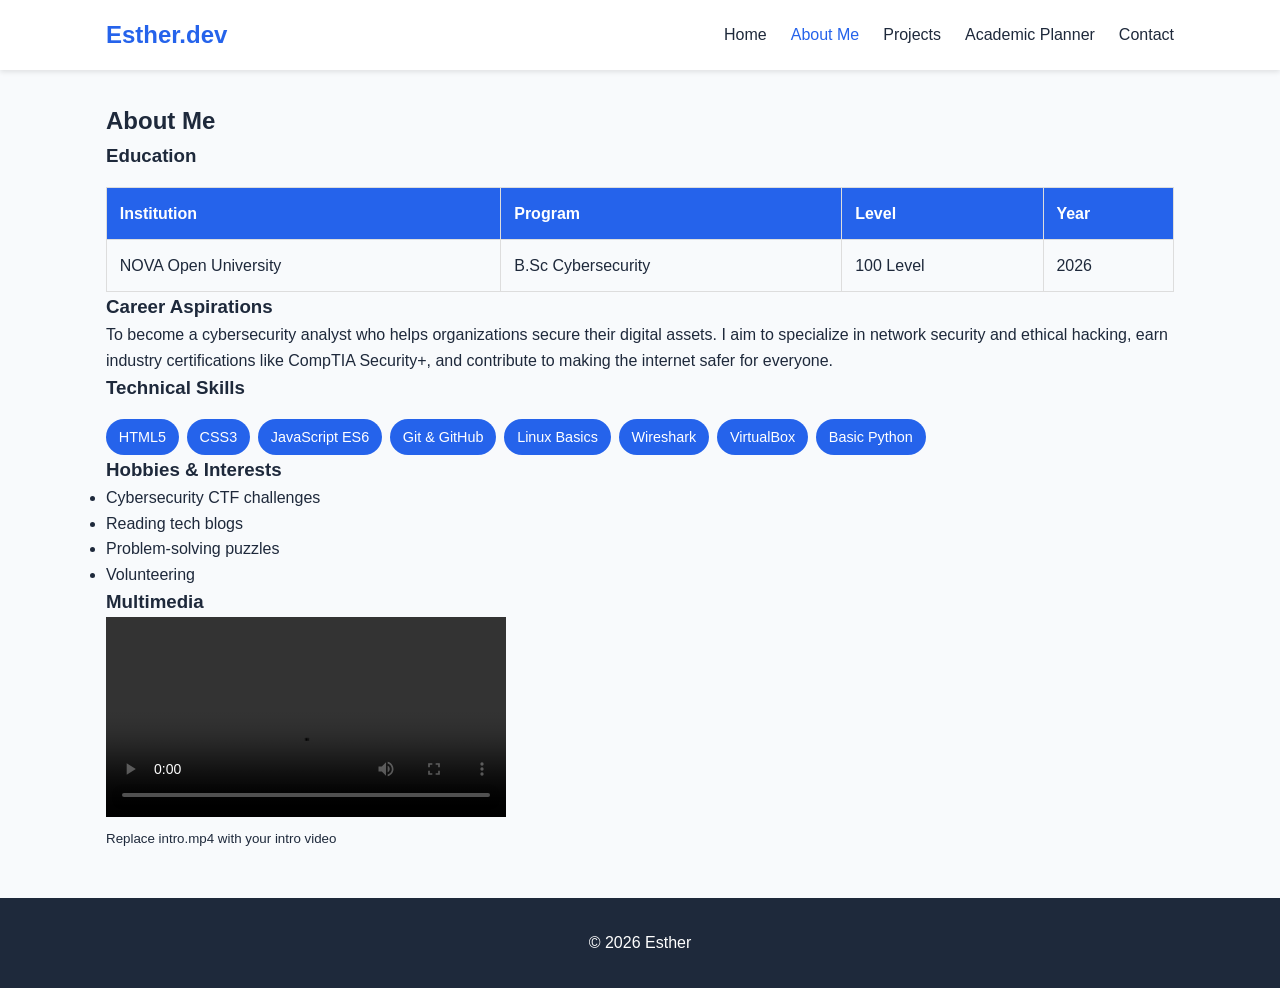
==== about.html @ 93af7aab "Add files via upload" ====
<!DOCTYPE html>
<html lang="en">

<head>
    <meta charset="UTF-8">
    <meta name="viewport" content="width=device-width, initial-scale=1.0">
    <title>About Me | Esther</title>
    <link rel="stylesheet" href="styles.css">
</head>

<body>
    <header>
        <nav>
            <div class="logo">Esther.dev</div>
            <ul class="nav-links">
                <li><a href="index.html">Home</a></li>
                <li><a href="about.html" class="active">About Me</a></li>
                <li><a href="projects.html">Projects</a></li>
                <li><a href="planner.html">Academic Planner</a></li>
                <li><a href="contact.html">Contact</a></li>
            </ul>
        </nav>
    </header>

    <main class="container">
        <section>
            <h2>About Me</h2>

            <article>
                <h3>Education</h3>
                <table>
                    <thead>
                        <tr>
                            <th>Institution</th>
                            <th>Program</th>
                            <th>Level</th>
                            <th>Year</th>
                        </tr>
                    </thead>
                    <tbody>
                        <tr>
                            <td>NOVA Open University</td>
                            <td>B.Sc Cybersecurity</td>
                            <td>100 Level</td>
                            <td>2026</td>
                        </tr>
                    </tbody>
                </table>
            </article>

            <article>
                <h3>Career Aspirations</h3>
                <p>To become a cybersecurity analyst who helps organizations secure their digital assets. I aim to
                    specialize in network security and ethical hacking, earn industry certifications like CompTIA
                    Security+, and contribute to making the internet safer for everyone.</p>
            </article>

            <article>
                <h3>Technical Skills</h3>
                <ul class="skills-list">
                    <li>HTML5</li>
                    <li>CSS3</li>
                    <li>JavaScript ES6</li>
                    <li>Git & GitHub</li>
                    <li>Linux Basics</li>
                    <li>Wireshark</li>
                    <li>VirtualBox</li>
                    <li>Basic Python</li>
                </ul>
            </article>

            <article>
                <h3>Hobbies & Interests</h3>
                <ul>
                    <li>Cybersecurity CTF challenges</li>
                    <li>Reading tech blogs</li>
                    <li>Problem-solving puzzles</li>
                    <li>Volunteering</li>
                </ul>
            </article>

            <article>
                <h3>Multimedia</h3>
                <video controls width="400">
                    <source src="intro.mp4" type="video/mp4">
                    Your browser does not support video.
                </video>
                <p><small>Replace intro.mp4 with your intro video</small></p>
            </article>
        </section>
    </main>

    <footer>
        <p>&copy; 2026 Esther</p>
    </footer>
</body>

</html>
---- styles.css ----
/* Global Styles & Color Scheme */
:root {
    --primary: #2563eb;
    --dark: #1e293b;
    --light: #f8fafc;
    --gray: #64748b;
}

* {
    margin: 0;
    padding: 0;
    box-sizing: border-box;
}

body {
    font-family: 'Segoe UI', sans-serif;
    line-height: 1.6;
    color: var(--dark);
    background: var(--light);
}

.container {
    max-width: 1100px;
    margin: 2rem auto;
    padding: 0 1rem;
}

/* Navigation - Flexbox */
header {
    background: white;
    box-shadow: 0 2px 5px rgba(0, 0, 0, 0.1);
}

nav {
    display: flex;
    justify-content: space-between;
    align-items: center;
    padding: 1rem;
    max-width: 1100px;
    margin: auto;
}

.logo {
    font-weight: bold;
    font-size: 1.5rem;
    color: var(--primary);
}

.nav-links {
    display: flex;
    list-style: none;
    gap: 1.5rem;
}

.nav-links a {
    text-decoration: none;
    color: var(--dark);
    transition: color 0.3s;
}

.nav-links a:hover,
.nav-links a.active {
    color: var(--primary);
}

/* Hero - Grid */
.hero {
    display: grid;
    grid-template-columns: 1fr 1fr;
    gap: 2rem;
    align-items: center;
    padding: 4rem 1rem;
    max-width: 1100px;
    margin: auto;
}

.hero img {
    width: 100%;
    border-radius: 10px;
}

.btn {
    display: inline-block;
    background: var(--primary);
    color: white;
    padding: 0.8rem 1.5rem;
    border-radius: 5px;
    text-decoration: none;
    transition: transform 0.2s;
}

.btn:hover {
    transform: translateY(-2px);
}

/* Projects - Grid */
.projects-grid {
    display: grid;
    grid-template-columns: repeat(auto-fit, minmax(300px, 1fr));
    gap: 2rem;
    margin-top: 2rem;
}

.project-card {
    background: white;
    padding: 1rem;
    border-radius: 8px;
    box-shadow: 0 2px 8px rgba(0, 0, 0, 0.1);
    transition: transform 0.3s;
}

.project-card:hover {
    transform: translateY(-5px);
}

.project-card img {
    width: 100%;
    height: 200px;
    object-fit: cover;
    border-radius: 5px;
}

/* Skills List */
.skills-list {
    display: flex;
    flex-wrap: wrap;
    gap: 0.5rem;
    list-style: none;
    margin-top: 1rem;
}

.skills-list li {
    background: var(--primary);
    color: white;
    padding: 0.4rem 0.8rem;
    border-radius: 20px;
    font-size: 0.9rem;
}

/* Table */
table {
    width: 100%;
    border-collapse: collapse;
    margin-top: 1rem;
}

th,
td {
    padding: 0.8rem;
    border: 1px solid #ddd;
    text-align: left;
}

th {
    background: var(--primary);
    color: white;
}

/* Form */
form {
    display: flex;
    flex-direction: column;
    gap: 1rem;
    max-width: 500px;
}

input,
textarea,
button {
    padding: 0.8rem;
    border: 1px solid #ccc;
    border-radius: 5px;
    font-family: inherit;
}

button {
    background: var(--primary);
    color: white;
    border: none;
    cursor: pointer;
    transition: background 0.3s;
}

button:hover {
    background: #1d4ed8;
}

.error {
    color: red;
    font-size: 0.85rem;
}

/* Planner */
.planner {
    max-width: 600px;
    margin: 2rem auto;
}

#task-list {
    list-style: none;
    margin-top: 1rem;
}

#task-list li {
    background: white;
    padding: 1rem;
    margin-bottom: 0.5rem;
    display: flex;
    justify-content: space-between;
    align-items: center;
    border-radius: 5px;
}

#task-list li.completed {
    text-decoration: line-through;
    opacity: 0.6;
}

#task-list button {
    background: #ef4444;
    padding: 0.4rem 0.8rem;
}

/* Footer */
footer {
    text-align: center;
    padding: 2rem;
    margin-top: 3rem;
    background: var(--dark);
    color: white;
}

/* Responsive - Mobile First */
@media (max-width: 768px) {
    .hero {
        grid-template-columns: 1fr;
        text-align: center;
    }

    .nav-links {
        gap: 0.8rem;
        font-size: 0.9rem;
    }
}
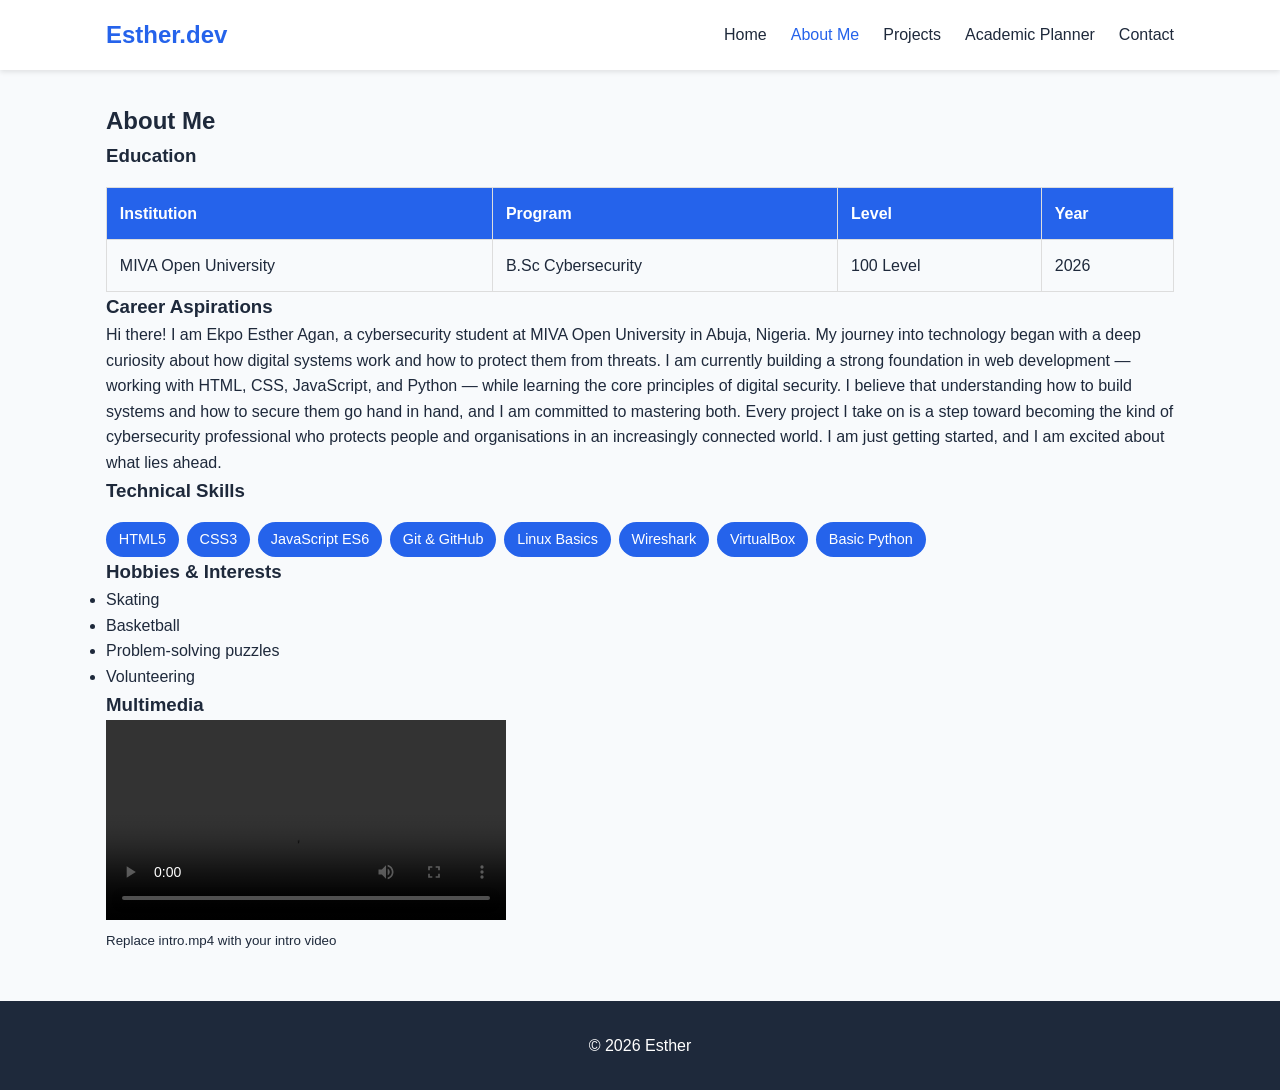
==== commit a8093d4f: "Update about.html" ====
--- a/about.html
+++ b/about.html
@@ -39,7 +39,7 @@
                     </thead>
                     <tbody>
                         <tr>
-                            <td>NOVA Open University</td>
+                            <td>MIVA Open University</td>
                             <td>B.Sc Cybersecurity</td>
                             <td>100 Level</td>
                             <td>2026</td>
@@ -50,9 +50,11 @@
 
             <article>
                 <h3>Career Aspirations</h3>
-                <p>To become a cybersecurity analyst who helps organizations secure their digital assets. I aim to
-                    specialize in network security and ethical hacking, earn industry certifications like CompTIA
-                    Security+, and contribute to making the internet safer for everyone.</p>
+                <p>Hi there! I am Ekpo Esther Agan, a cybersecurity student at MIVA Open University in Abuja, Nigeria. My journey into technology began with a deep curiosity about how digital systems work and how to protect them from threats.
+
+I am currently building a strong foundation in web development — working with HTML, CSS, JavaScript, and Python — while learning the core principles of digital security. I believe that understanding how to build systems and how to secure them go hand in hand, and I am committed to mastering both.
+
+Every project I take on is a step toward becoming the kind of cybersecurity professional who protects people and organisations in an increasingly connected world. I am just getting started, and I am excited about what lies ahead.</p>
             </article>
 
             <article>
@@ -72,8 +74,8 @@
             <article>
                 <h3>Hobbies & Interests</h3>
                 <ul>
-                    <li>Cybersecurity CTF challenges</li>
-                    <li>Reading tech blogs</li>
+                    <li>Skating</li>
+                    <li>Basketball</li>
                     <li>Problem-solving puzzles</li>
                     <li>Volunteering</li>
                 </ul>
@@ -95,4 +97,4 @@
     </footer>
 </body>
 
-</html>+</html>
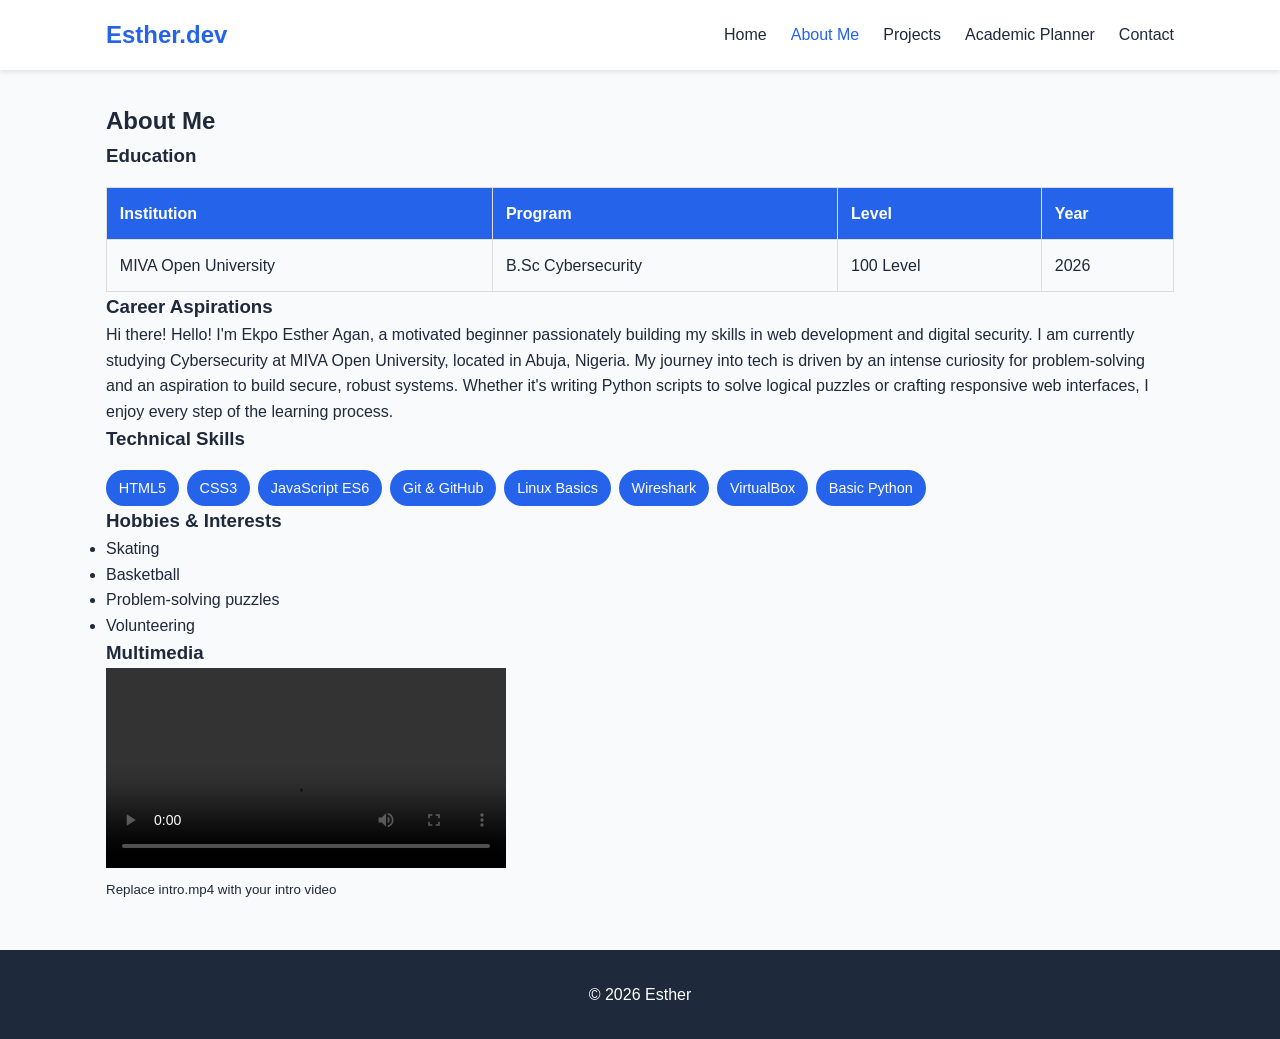
==== commit 740d08b6: "Update about.html" ====
--- a/about.html
+++ b/about.html
@@ -50,11 +50,9 @@
 
             <article>
                 <h3>Career Aspirations</h3>
-                <p>Hi there! I am Ekpo Esther Agan, a cybersecurity student at MIVA Open University in Abuja, Nigeria. My journey into technology began with a deep curiosity about how digital systems work and how to protect them from threats.
+                <p>Hi there! Hello! I'm Ekpo Esther Agan, a motivated beginner passionately building my skills in web development and digital security. I am currently studying Cybersecurity at MIVA Open University, located in Abuja, Nigeria.
 
-I am currently building a strong foundation in web development — working with HTML, CSS, JavaScript, and Python — while learning the core principles of digital security. I believe that understanding how to build systems and how to secure them go hand in hand, and I am committed to mastering both.
-
-Every project I take on is a step toward becoming the kind of cybersecurity professional who protects people and organisations in an increasingly connected world. I am just getting started, and I am excited about what lies ahead.</p>
+My journey into tech is driven by an intense curiosity for problem-solving and an aspiration to build secure, robust systems. Whether it's writing Python scripts to solve logical puzzles or crafting responsive web interfaces, I enjoy every step of the learning process.</p>
             </article>
 
             <article>
